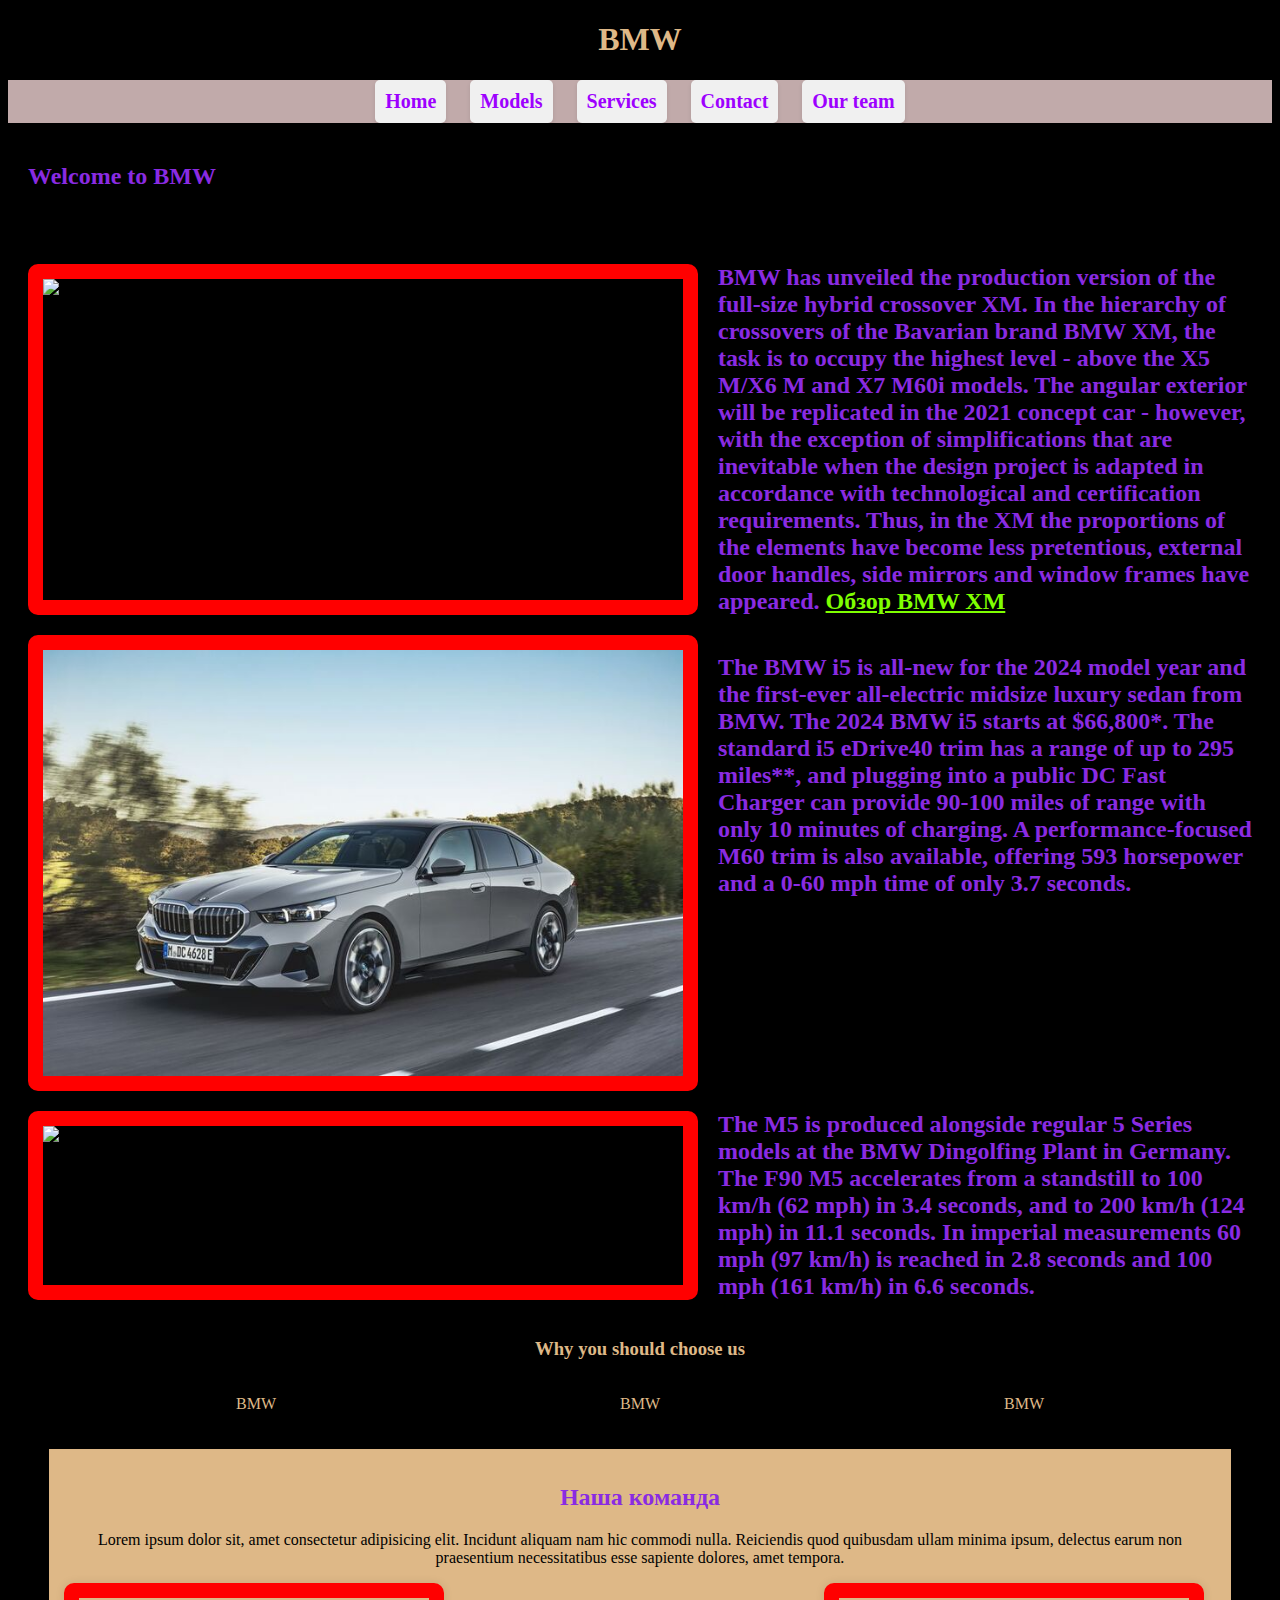
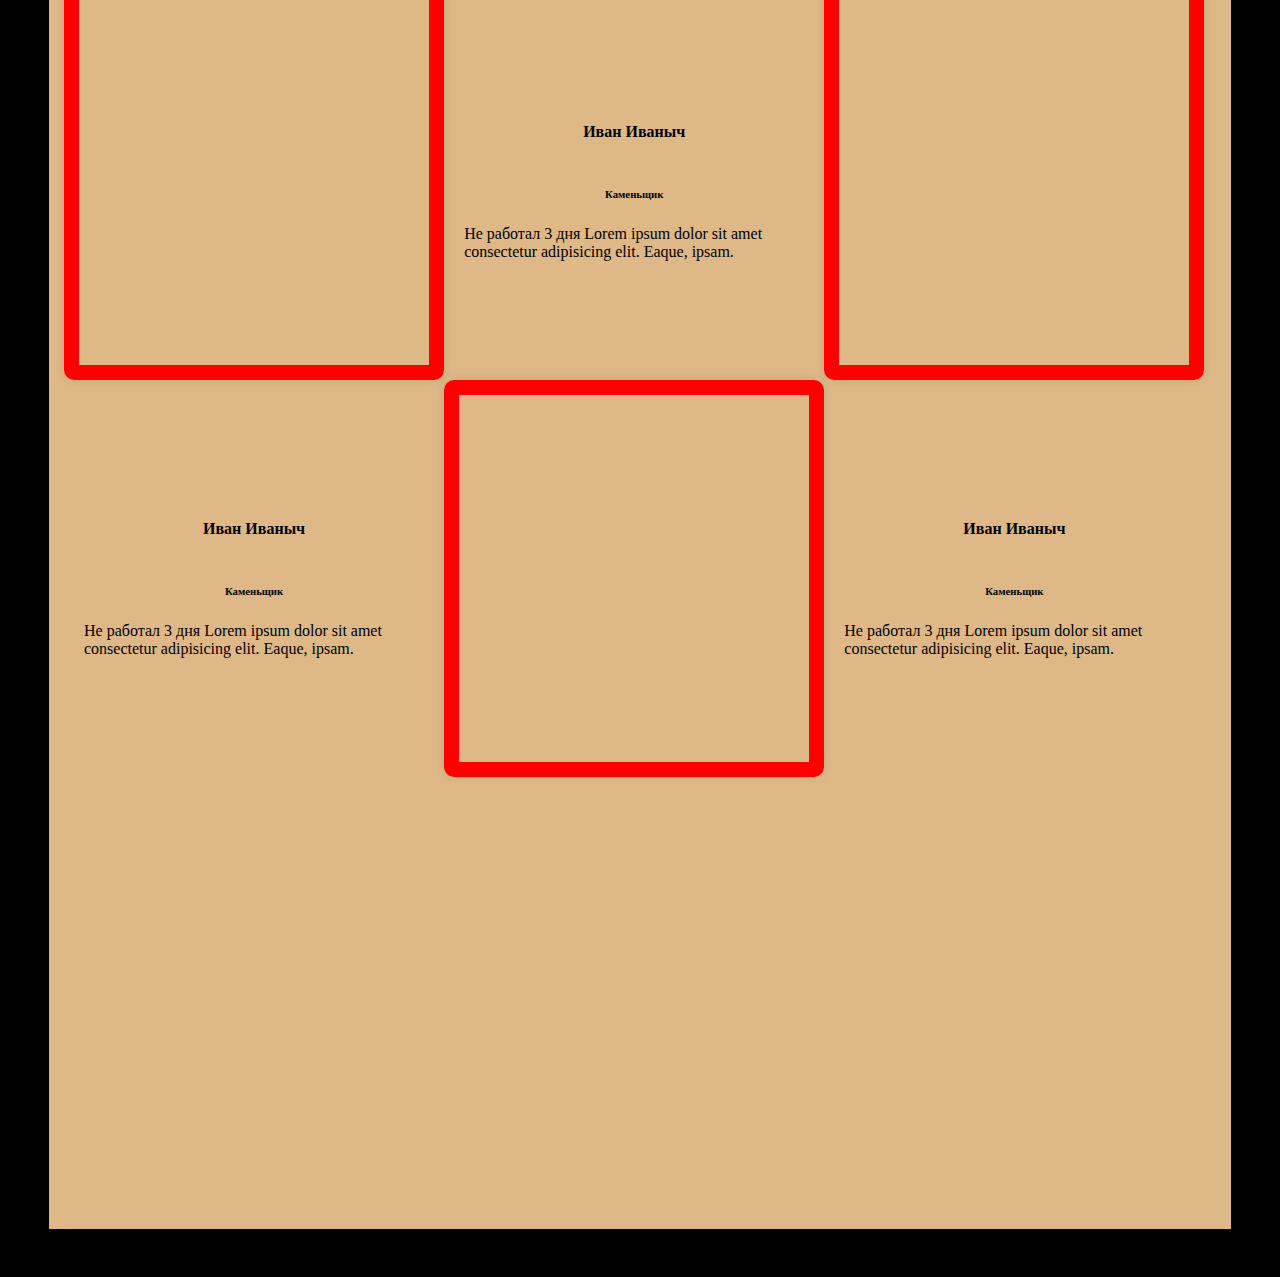
==== index.html @ a5bb3406 "first commit" ====
<!DOCTYPE html>
<html lang="en">
<head>
    <meta charset="UTF-8">
    <meta name="viewport" content="width=device-width, initial-scale=1.0">
    <title>BMW</title>
    <link rel="stylesheet" href="style.css">
</head>
<body>
    <head>
        <h1>BMW</h1>
        <div style="background-color: rgb(193, 170, 170);">
        <ul>
            <li><a class="link" href="#">Home</a></li>
            <li><a class="link" href="#">Models</a></li>
            <li><a class="link" href="#services">Services</a></li>
            <li><a class="link" href="#">Contact</a></li>
            <li><a class="link" href="#team">Our team</a></li>
        </ul>
        </div>
    </head>
    <main>
        <section>
        <h2>Welcome to BMW</h2>
        <p>Explore our latest models and discover the ultimate driving experience.</p>
        <div class="imgXM">
            <div class="img_BMWXM">
                <img class="BMWXMIMG" src="https://www.motortrend.com/uploads/2023/04/2024-BMW-XM-Red-Label-hybrid-SUV-25.png?fit=around%7C875:492" alt="BMW Car">
                
            </div>
<div class="aboutXM">
                    <h2>
                        BMW has unveiled the production version of the full-size hybrid crossover XM. In the hierarchy of crossovers of the Bavarian brand BMW XM, the task is to occupy the highest level - above the X5 M/X6 M and X7 M60i models. The angular exterior will be replicated in the 2021 concept car - however, with the exception of simplifications that are inevitable when the design project is adapted in accordance with technological and certification requirements. Thus, in the XM the proportions of the elements have become less pretentious, external door handles, side mirrors and window frames have appeared.  <a class="XM" href="BMW_XM.html">Обзор BMW XM</a>
                    </h2>
                </div>
            <!-- <div class="aboutXM">
                <h2>
                    BMW has unveiled the production version of the full-size hybrid crossover XM. In the hierarchy of crossovers of the Bavarian brand BMW XM, the task is to occupy the highest level - above the X5 M/X6 M and X7 M60i models. The angular exterior will be replicated in the 2021 concept car - however, with the exception of simplifications that are inevitable when the design project is adapted in accordance with technological and certification requirements. Thus, in the XM the proportions of the elements have become less pretentious, external door handles, side mirrors and window frames have appeared.  <a class="XM" href="BMW_XM.html">Обзор BMW XM</a>
                </h2>
            </div> -->
        </div>

        <div style="display: flex;">
            <div class="img_BMWi5">
                <img class="BMWI5IMG" src="bmwi5.jpeg">
            </div>
            <!-- <div class="abouti5"> -->
                <h2>
                    The BMW i5 is all-new for the 2024 model year and the first-ever all-electric midsize luxury sedan from BMW.

The 2024 BMW i5 starts at $66,800*. The standard i5 eDrive40 trim has a range of up to 295 miles**, and plugging into a public DC Fast Charger can provide 90-100 miles of range with only 10 minutes of charging. A performance-focused M60 trim is also available, offering 593 horsepower and a 0-60 mph time of only 3.7 seconds.
                </h2>
        </div>
        <div class="imgBMWM5F90">
            <div class="img_BMWM5F90">
                <img class="BMWM5F90IMG" src="https://www.europeanprestige.co.uk/blobs/stock/215/images/0e850c1c-8e7a-4bcb-bcd3-4b775c7278e1/1j6a6145-edit.jpg?width=2000&height=1333">
            </div>
            <div class="aboutM5F90">
                <h2>
                    The M5 is produced alongside regular 5 Series models at the BMW Dingolfing Plant in Germany. The F90 M5 accelerates from a standstill to 100 km/h (62 mph) in 3.4 seconds, and to 200 km/h (124 mph) in 11.1 seconds. In imperial measurements 60 mph (97 km/h) is reached in 2.8 seconds and 100 mph (161 km/h) in 6.6 seconds.
                </h2>
            </div>

        </div>
    </section>
        <section class="benefits">
            <h3 id="services">Why you should choose us</h3>
            <div class="cards-benefit">
                <div class="card-b">
                    <img src="https://www.auto-dd.ru/wp-content/uploads/2022/08/bmw-logo_01-920x920.png" alt="">
                    <p>BMW</p>
                </div>
                <div class="card-b">
                    <img src="https://www.auto-dd.ru/wp-content/uploads/2022/08/bmw-logo_01-920x920.png" alt="">
                    <p>BMW</p>
                </div>
                <div class="card-b">
                    <img src="https://www.auto-dd.ru/wp-content/uploads/2022/08/bmw-logo_01-920x920.png" alt="">
                    <p>BMW</p>
                </div>
            </div>
        </section>
        <section class="our-team">
            <div class="team-heading">
                <h2 id="team">Наша команда</h2>
                <p>Lorem ipsum dolor sit, amet consectetur adipisicing elit. Incidunt aliquam nam hic commodi nulla. Reiciendis quod quibusdam ullam minima ipsum, delectus earum non praesentium necessitatibus esse sapiente dolores, amet tempora.</p>
            </div>
            <div class="team-cards">
                <div style="background:url(https://img.fruugo.com/product/4/04/1060684044_max.jpg);    background-size: cover;
                background-repeat: no-repeat;"class="team-img"></div>
                <div class="team-card-text">
                    <h4>Иван Иваныч</h4>
                    <h6>Каменьщик</h6>
                    <span>Не работал 3 дня Lorem ipsum dolor sit amet consectetur adipisicing elit. Eaque, ipsam.</span>
                </div>
                <div style="background:url(https://img.fruugo.com/product/4/04/1060684044_max.jpg);    background-size: cover;
                background-repeat: no-repeat;"class="team-img"></div>
                <div class="team-card-text">
                    <h4>Иван Иваныч</h4>
                    <h6>Каменьщик</h6>
                    <span>Не работал 3 дня Lorem ipsum dolor sit amet consectetur adipisicing elit. Eaque, ipsam.</span>
                </div>
                <div style="background:url(https://img.fruugo.com/product/4/04/1060684044_max.jpg);    background-size: cover;
                background-repeat: no-repeat;"class="team-img"></div>
                <div class="team-card-text">
                    <h4>Иван Иваныч</h4>
                    <h6>Каменьщик</h6>
                    <span>Не работал 3 дня Lorem ipsum dolor sit amet consectetur adipisicing elit. Eaque, ipsam.</span>
                </div>
            </div>
        </section>
    </main>
    <footer></footer>
</body>
</html>
---- style.css ----
body {
    background-color: black;
}
html {
    scroll-behavior: smooth;
}
main {
    padding: 20px;
}
h1 {
    color: burlywood;
    /* display: flex; */
    justify-content: center;
    text-align: center;
}
h2 {
    color: blueviolet;
}
.BMWXMIMG{
    width: 50vw;
}
.BMWI5IMG{
    width: 50vw;
}
.BMWM5F90IMG{
    width: 50vw;
}

.img_BMWXM {
    border: 15px solid rgb(255, 0, 0); 
    /* float: left;  */
    margin-right: 20px; 
    border-radius: 10px; 
    box-shadow: 0 0 10px rgba(0, 0, 0, 0.1); 
    transition: transform 0.3s ease, border-color 0.3s ease; 
    display: flex;
    justify-content: center;
    width: fit-content;
    margin-top: 20px;
    margin-bottom: 20px;
}

.img_BMWXM:hover {
    transform: scale(0.85); 
    border-color: rgb(0, 128, 255); 
    box-shadow: 0 0 20px rgba(0, 0, 0, 0.2); 
}

.img_BMWM5F90 {
    border: 15px solid rgb(255, 0, 0); 
    /* float: left;  */
    margin-right: 20px; 
    border-radius: 10px; 
    box-shadow: 0 0 10px rgba(0, 0, 0, 0.1); 
    transition: transform 0.3s ease, border-color 0.3s ease; 
    display: flex;
    justify-content: center;
    width: fit-content;
    margin-top: 20px;
    margin-bottom: 20px;
}

.img_BMWM5F90:hover {
    transform: scale(0.85); 
    border-color: rgb(0, 128, 255); 
    box-shadow: 0 0 20px rgba(0, 0, 0, 0.2); 
}

.img_BMWi5 {
    border: 15px solid rgb(255, 0, 0); 
    /* float: left;  */
    margin-right: 20px; 
    border-radius: 10px; 
    box-shadow: 0 0 10px rgba(0, 0, 0, 0.1); 
    transition: transform 0.3s ease, border-color 0.3s ease;
    display: flex;
    justify-content: center;
    width: fit-content;
}

.img_BMWi5:hover {
    transform: scale(0.85); 
    border-color: rgb(0, 128, 255); 
    box-shadow: 0 0 20px rgba(0, 0, 0, 0.2);
}


.XM {
    color: chartreuse;
}


ul {
    list-style-type: none; 
    padding: 0; 
    margin: 0; 
    text-align: center; 
}

ul li {
    padding: 10px;
    margin: 0 10px;
    display: inline-block; 
    background-color: #f0f0f0; 
    border-radius: 5px; 
    box-shadow: 0 2px 4px rgba(0, 0, 0, 0.1); 
    transition: transform 0.3s ease, box-shadow 0.3s ease, background-color 0.3s ease; 
}

ul li:hover {
    transform: translateY(-3px); 
    box-shadow: 0 4px 8px rgba(0, 0, 0, 0.2); 
    background-color: burlywood; 
}

.benefits{
    width: 90vw;
    margin: 0 auto;
}
.cards-benefit{
    display: flex;
    justify-content: space-around;
}
.benefits h3{
    text-align: center;
    color: burlywood;
}
.imgXM{
    display: flex;
}
.img_BMWi5{
    display: flex;
}
.imgBMWM5F90{
    display: flex;
}
.card-b img{
    width: 30%;
}
.card-b{
    width: 30%;
    display: flex;
    flex-direction: column;
    align-items: center;
    color: burlywood;
}

.link {
    color: rgb(157, 0, 255); 
    font-size: 20px;
    font-weight: bold; 
    text-decoration: none;
    transition: color 0.3s;
}

.link:hover {
    color: rgb(0, 157, 255);
}

.our-team{
    display: flex;
    flex-direction: column;
    align-items: center;
    width: 90vw;
    height: 150vh;
    background-color: burlywood;
    margin: 20px auto;
    padding: 15px;
}
.team-heading h2, .team-heading p{
    text-align: center;
}
.team-cards{
    display: flex;
    flex-wrap: wrap;
    margin: 0 auto;
}
.team-cards div{
    width: 33%;
    margin: 0px;
    height: 100%;
}
.team-card-text{
    display: flex;
    justify-content: center;
    align-items: center;
    flex-direction: column;
    padding: 20px;
    box-sizing: border-box;
}
.team-img{
    border: 15px solid rgb(255, 0, 0); 
    /* margin-right: 20px;  */
    border-radius: 10px; 
    box-shadow: 0 0 10px rgba(0, 0, 0, 0.1); 
    transition: transform 0.3s ease, border-color 0.3s ease;
    /* display: flex;
    justify-content: center;
    width: fit-content; */
    box-sizing: border-box;
}
.team-img:hover{
    transform: scale(0.85); 
    border-color: rgb(0, 128, 255); 
    box-shadow: 0 0 20px rgba(0, 0, 0, 0.2);
}
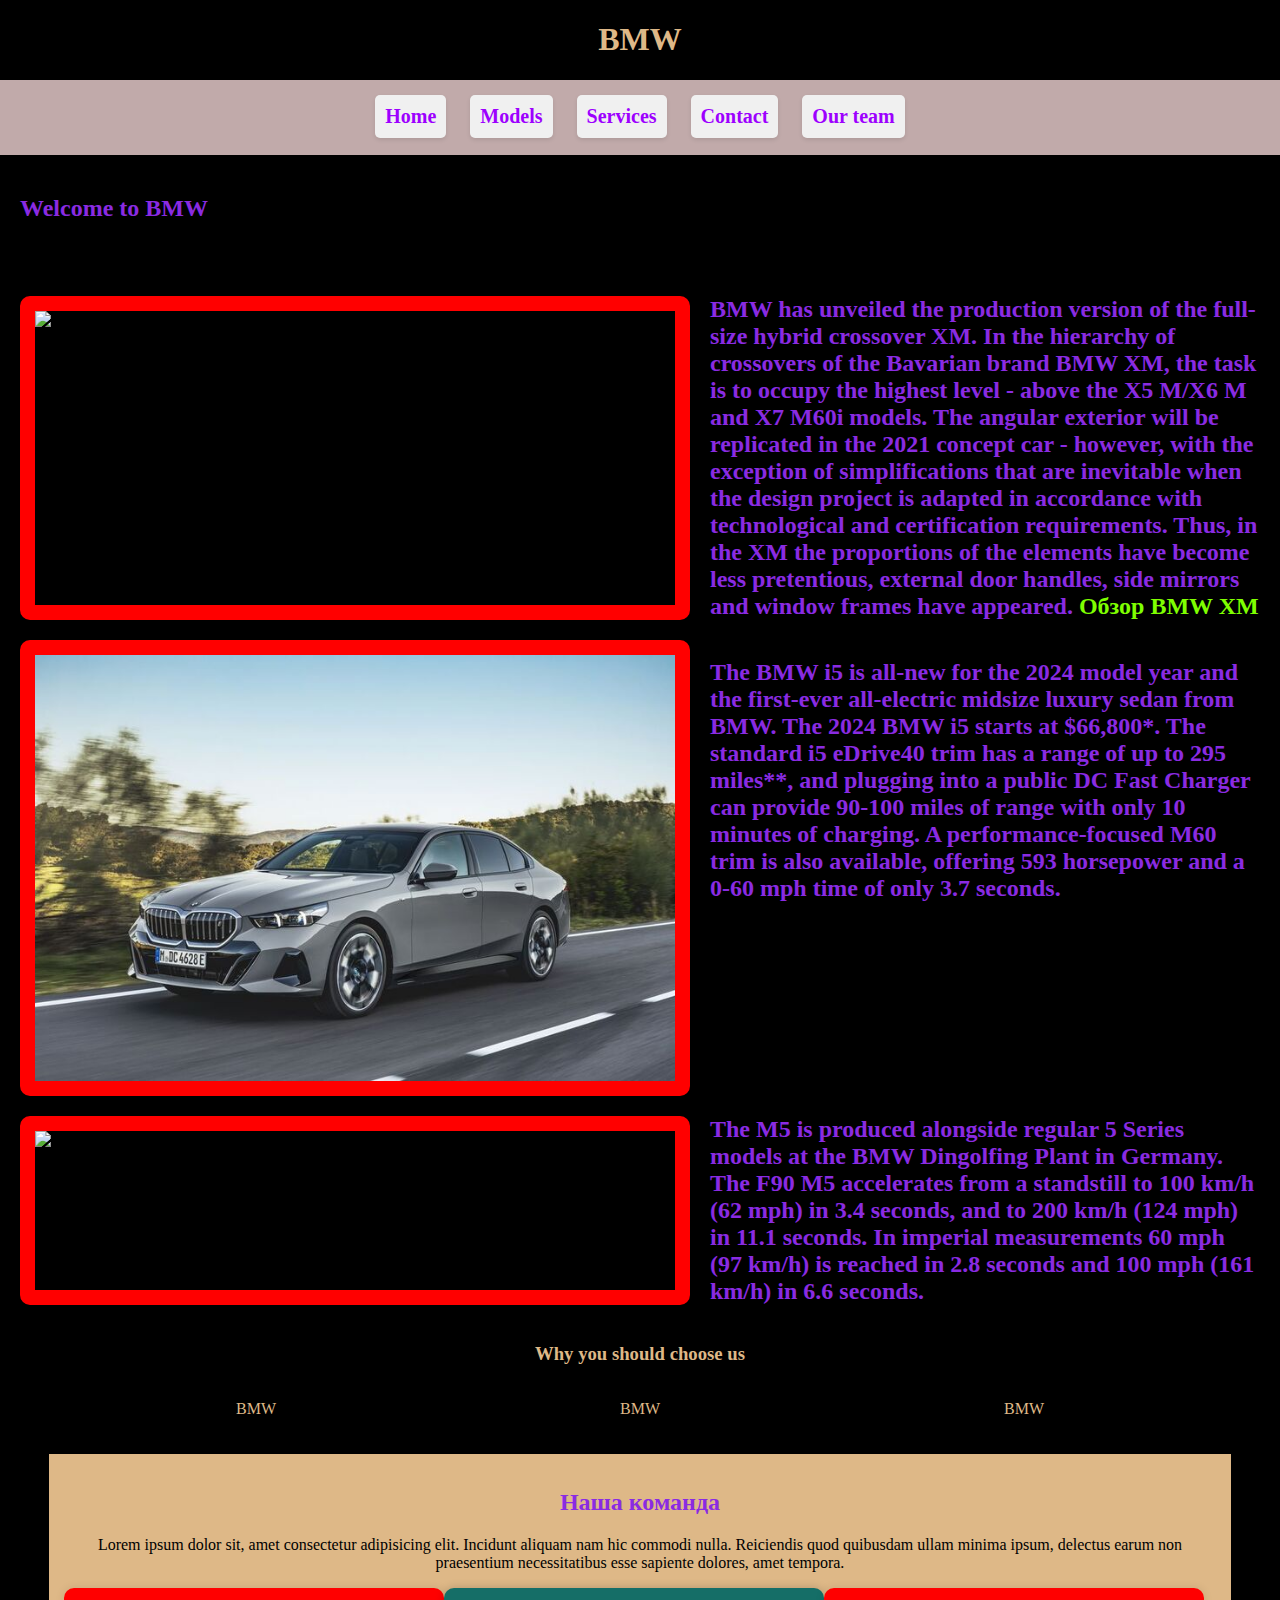
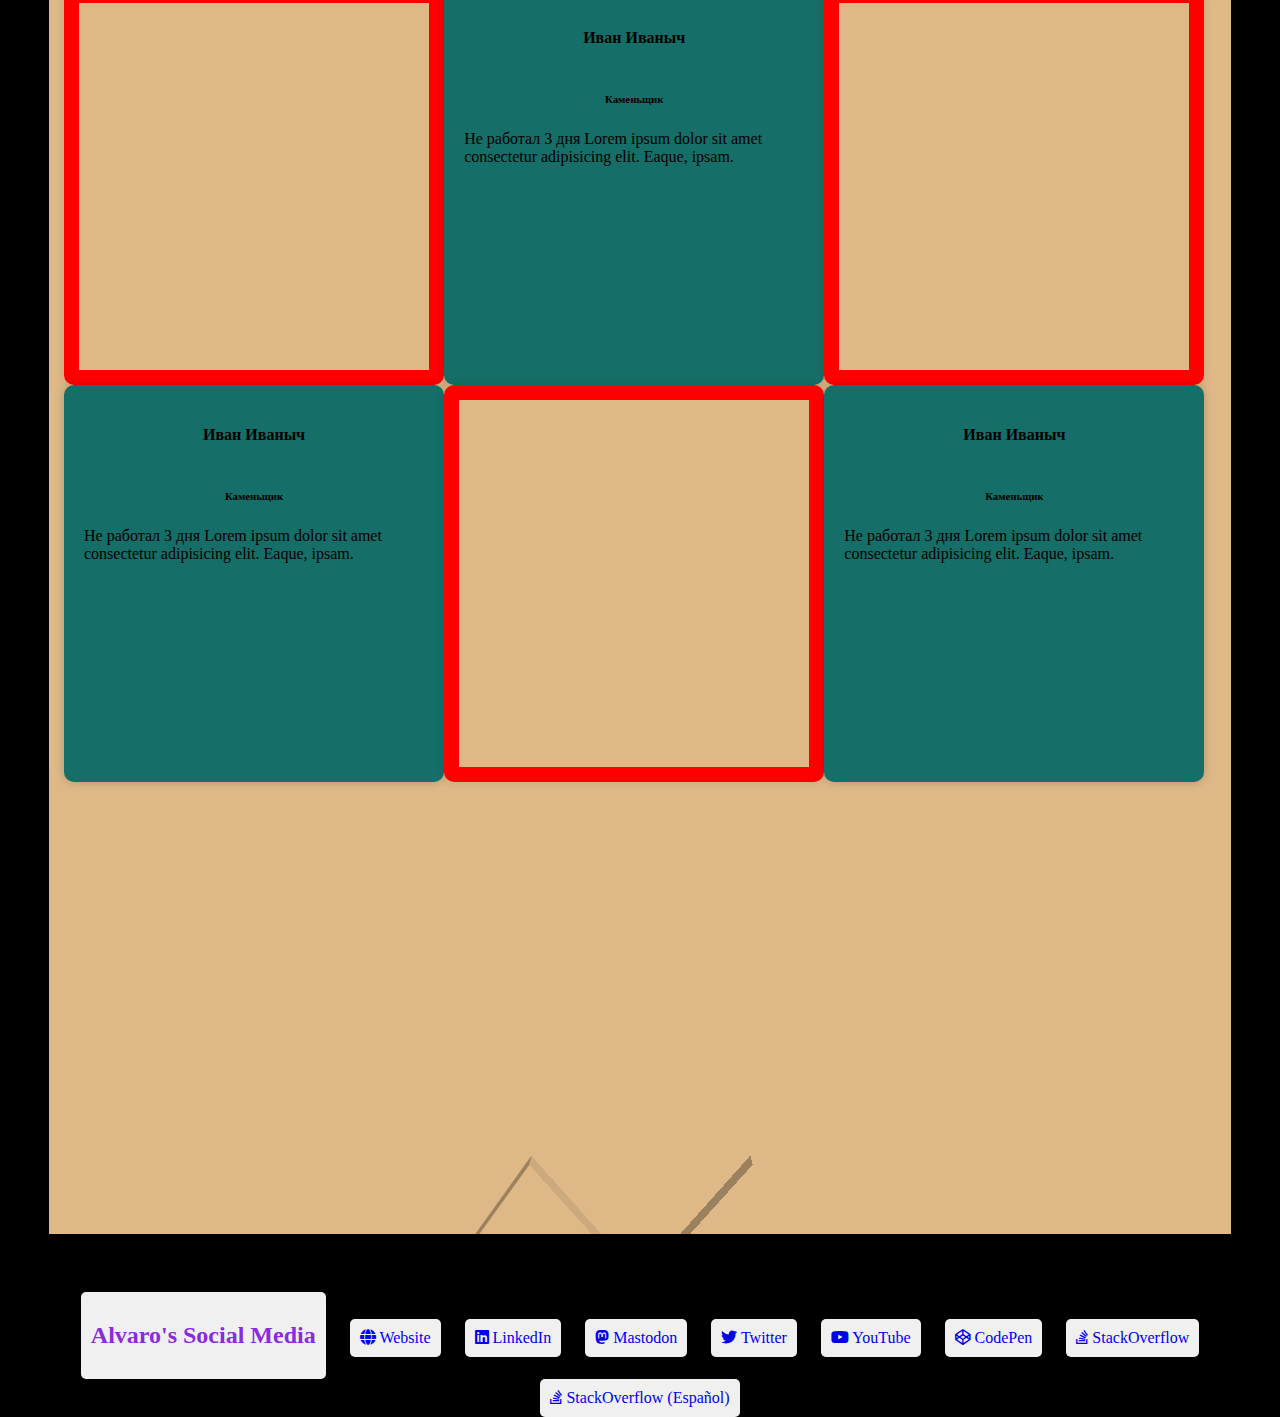
==== commit 0a0925b9: ":wq#" ====
--- a/index.html
+++ b/index.html
@@ -5,11 +5,12 @@
     <meta name="viewport" content="width=device-width, initial-scale=1.0">
     <title>BMW</title>
     <link rel="stylesheet" href="style.css">
+    <link rel="stylesheet" href="https://cdnjs.cloudflare.com/ajax/libs/font-awesome/6.5.2/css/all.min.css">
 </head>
 <body>
     <head>
         <h1>BMW</h1>
-        <div style="background-color: rgb(193, 170, 170);">
+        <div class="Home" style="background-color: rgb(193, 170, 170);">
         <ul>
             <li><a class="link" href="#">Home</a></li>
             <li><a class="link" href="#">Models</a></li>
@@ -110,6 +111,69 @@
             </div>
         </section>
     </main>
+    <div class="folded-map">
+        <img src="https://www.motortrend.com/uploads/2023/04/2024-BMW-XM-Red-Label-hybrid-SUV-25.png?fit=around%7C875:492" alt="world map"> <!--only for sizing -->
+        <div class="fold" style="--bg: url('https://www.motortrend.com/uploads/2023/04/2024-BMW-XM-Red-Label-hybrid-SUV-25.png?fit=around%7C875:492')">
+          <div class="left"><div class="out"></div><div class="in"></div></div>
+          <div class="right"><div class="in"></div><div class="out"></div></div>
+        </div>
+      </div>
+
+      <nav aria-labelledby="nav-title-social">
+        <ul>
+          <li>
+            <h2 id="nav-title-social">Alvaro's Social Media</h2>
+          </li>
+          <li>
+            <a href="https://alvaromontoro.com" target="_blank">
+              <i class="fa fa-globe" aria-hidden="true"></i>
+              Website
+            </a>
+          </li>
+          <li>
+            <a href="https://www.linkedin.com/in/alvaromontoro/" target="_blank">
+              <i class="fa-brands fa-linkedin" aria-hidden="true"></i>
+              LinkedIn
+            </a>
+          </li>
+          <li>
+            <a href="https://front-end.social/@alvaromontoro" target="_blank">
+              <i class="fa-brands fa-mastodon" aria-hidden="true"></i>
+              Mastodon
+            </a>
+          </li>
+          <li>
+            <a href="https://twitter.com/alvaro_montoro" target="_blank">
+              <i class="fa-brands fa-twitter" aria-hidden="true"></i>
+              Twitter
+            </a>
+          </li>
+          <li>
+            <a href="https://www.youtube.com/c/alvaromontorocss" target="_blank">
+              <i class="fa-brands fa-youtube" aria-hidden="true"></i>
+              YouTube
+            </a>
+          </li>
+          <li>
+            <a href="https://codepen.io/alvaromontoro" target="_blank">
+              <i class="fa-brands fa-codepen" aria-hidden="true"></i>
+              CodePen
+            </a>
+          </li>
+          <li>
+            <a href="https://stackoverflow.com/users/3695983/alvaro-montoro" target="_blank">
+              <i class="fa-brands fa-stack-overflow" aria-hidden="true"></i>
+              StackOverflow
+            </a>
+          </li>
+          <li>
+            <a href="https://es.stackoverflow.com/users/250/alvaro-montoro" target="_blank">
+              <i class="fa-brands fa-stack-overflow" aria-hidden="true"></i>
+              StackOverflow (Espa&ntilde;ol)
+            </a>
+          </li>
+        </ul>
+      </nav>
     <footer></footer>
 </body>
 </html>--- a/style.css
+++ b/style.css
@@ -1,3 +1,61 @@
+
+  
+  @media (prefers-reduced-motion) {
+    nav * {
+      transition-duration: 0s !important;
+      animation-duration: 0s !important;
+    }
+  }
+  
+  /* demo */
+  body {
+    aperspective: 1000px;
+    position: relative;
+    margin: 0;
+    min-height: 100vh;
+    /* overflow: clip; */
+    display: grid;
+    place-items: center;
+    transition: background 1s;
+    background: #fff;
+  }
+@property --fold {
+    syntax: "<number>";
+    inherits: true;
+    initial-value: 0;
+  }
+  .folded-map {
+    --fold: .6; /* between 0 and 1; */
+    width: 75vmin;
+    display: grid;
+    perspective: 800px;
+    transition: --fold 1s linear;
+    &:hover{ --fold: 0deg }
+    
+    :is(*) { transform-style: preserve-3d }
+    :is(img, .fold) { grid-area: 1/1 }
+    :is(img) { width: 100%; visibility: hidden }
+    :is(.fold, .fold > *) { display: grid; grid-auto-flow: column }
+    :is(.fold) { --angle: calc(90deg * var(--fold)); rotate: 1 0 0 var(--angle) }
+    :is(.left) { transform-origin: right; rotate: 0 1 0 calc(var(--angle) * 1); --am: -2 }
+    :is(.right) { transform-origin: left; rotate: 0 1 0 calc(var(--angle) * -1); --am: 2 }
+    :is(.out) { rotate: 0 1 0 calc(var(--angle) * var(--am)) }
+    :is(.left > .out){ --bp: -0%; --op: .5 }
+    :is(.left > .in){ --bp: -100%; --op: .125 }
+    :is(.right > .in){ --bp: -200%; --op: .5 }
+    :is(.right > .out){ --bp: -300%; --op: 0 }
+    :is(.in, .out) { 
+      transform-origin: inherit; 
+      background: 
+        linear-gradient(hsl(0 0% 0% / calc(var(--fold) * var(--op))) 0 0), 
+        var(--bg) var(--bp) / 400%;
+    }
+  }
+  
+  html, body { height: 100% }
+  body { margin: 0; display: grid; place-items: center; background-color: hsl(0 0% 95%) }
+  [data-preview=true] .folded-map { animation: preview 1.5s linear alternate infinite }
+  @keyframes preview { from { --fold: .6 } to { --fold: 0 } }
 body {
     background-color: black;
 }
@@ -180,14 +238,27 @@
     margin: 0px;
     height: 100%;
 }
-.team-card-text{
-    display: flex;
-    justify-content: center;
+
+.team-card-text {
+    display: flex;
+    flex-direction: column;
     align-items: center;
-    flex-direction: column;
     padding: 20px;
     box-sizing: border-box;
-}
+    background-color: rgb(21, 110, 103);
+    border-radius: 10px; 
+    box-shadow: 0 0 10px rgba(0, 0, 0, 0.2); 
+    transition: transform 0.3s ease, box-shadow 0.3s ease, background-color 0.3s ease;
+    margin-top: 20px;
+}
+
+.team-card-text:hover {
+    transform: translateY(-3px); 
+    box-shadow: 0 4px 8px rgba(0, 0, 0, 0.2);
+    background-color: rgb(41, 171, 164);
+}
+
+
 .team-img{
     border: 15px solid rgb(255, 0, 0); 
     /* margin-right: 20px;  */
@@ -204,3 +275,13 @@
     border-color: rgb(0, 128, 255); 
     box-shadow: 0 0 20px rgba(0, 0, 0, 0.2);
 }
+
+.Home{
+    width: 100%;
+    height: 60px;
+    padding-top: 15px;
+}
+
+a{
+    text-decoration: none;
+}